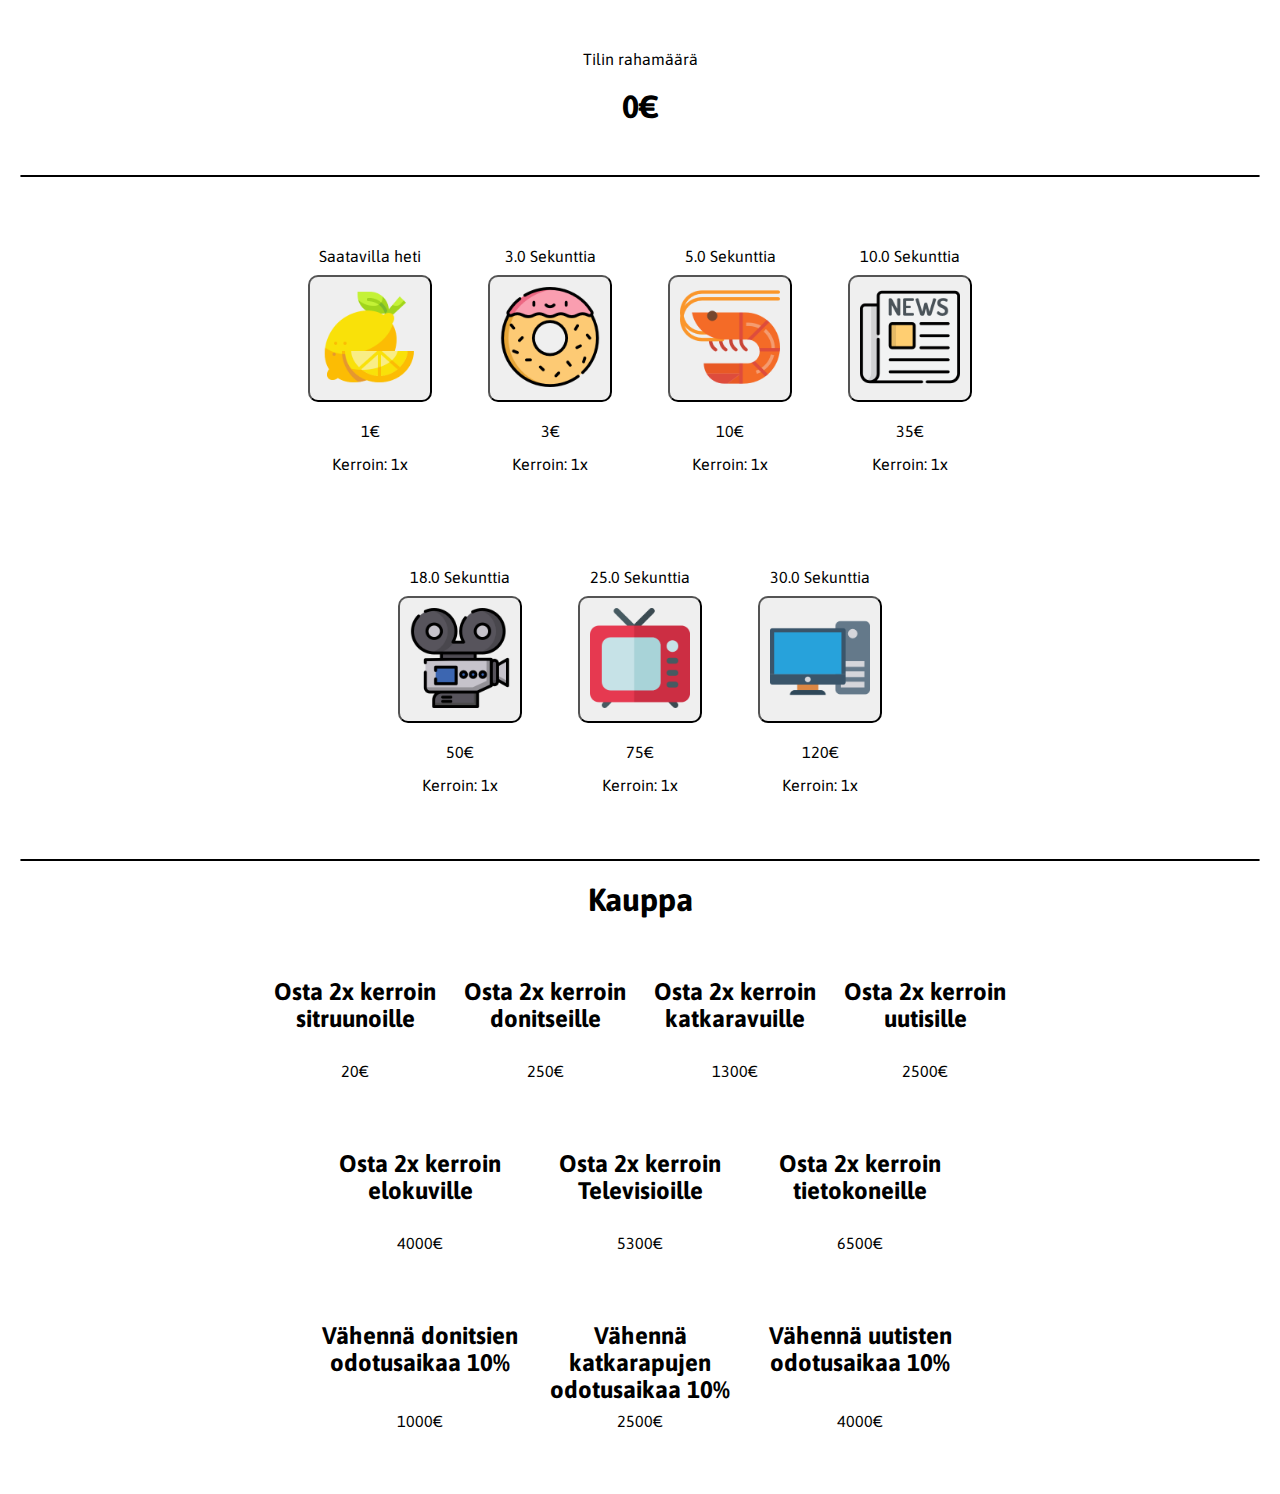
==== capgame.html @ 27792267 "MoneyInc" ====
<!DOCTYPE html>
<html>
  <head>
    <meta charset="utf-8">
    <link rel="stylesheet" href="capgamestyles.css">
    <script src="capgameengine.js"></script>
    <title>Kapitalisti Peli</title>
  </head>

  <body>

    <div class="account-balance">
      <p>Tilin rahamäärä</p>
      <h1 id="accountBalance">0€</h1>
    </div>

    <div class="väliviiva">
      <p></p>
    </div>

    <!-- Shop part -->
    <div class="shop1">

      <!-- Lemons -->
      <div class="buy-lemons">
        <p id="lemonsTimer">Saatavilla heti</p>

        <button id="lemonsButton" onclick="buyLemons()">
          <img src="CapPictures/lemon.png">
        </button>

        <p id="lemons-value">1€</p>
        <p id="lemonsKerroin">Kerroin: 1x</p>
      </div>

      <!-- Donuts -->
      <div class="buy-donuts">
        <p id="donutsTimer">3.0 Sekunttia</p>

          <button id="donutsButton" onclick="buyDonuts()">
            <img src="CapPictures/donut.png">
          </button>

        <p id="donuts-value">3€</p>
        <p id="donutsKerroin">Kerroin: 1x</p>
      </div>

      <!-- Shrimps -->
      <div class="buy-shrimps">
        <p id="shrimpsTimer">5.0 Sekunttia</p>

        <button id="shrimpsButton" onclick="buyShrimps()">
          <img src="CapPictures/shrimp.png">
        </button>

        <p id="shrimps-value">10€</p>
        <p id="shrimpsKerroin">Kerroin: 1x</p>
      </div>

      <!-- Newspapers -->
      <div class="buy-newspapers">
        <p id="newspapersTimer">10.0 Sekunttia</p>

        <button id="newspapersButton" onclick="buyNewspapers()">
          <img src="CapPictures/newspaper.png">
        </button>

        <p id="newspapers-value">35€</p>
        <p id="newspapersKerroin">Kerroin: 1x</p>
      </div>

    </div>

    <!-- Second shop part -->
    <div class="shop1-2">

      <div class="buy-films">
        <p id="filmsTimer">18.0 Sekunttia</p>

        <button id="filmsButton" onclick="buyFilms()">
          <img src="CapPictures/filmcamera.png">
        </button>

        <p id="films-value">50€</p>
        <p id="filmsKerroin">Kerroin: 1x</p>
      </div>

      <div class="buy-tvs">
        <p id="tvsTimer">25.0 Sekunttia</p>

        <button id="tvsButton" onclick="buyTvs()">
          <img src="CapPictures/tv.png">
        </button>

        <p id="tvs-value">75€</p>
        <p id="tvsKerroin">Kerroin: 1x</p>
      </div>

      <div class="buy-computers">
        <p id="computersTimer">30.0 Sekunttia</p>

        <button id="computersButton" onclick="buyComputers()">
          <img src="CapPictures/computer.png">
        </button>

        <p id="computers-value">120€</p>
        <p id="computersKerroin">Kerroin: 1x</p>
      </div>

    </div>

    <!---------------------------------------------------------->
    <div class="väliviiva2">
      <p></p>
    </div>

    <!-- Shop multiplier part -->
    <div class="shopTitle">
      <h1>Kauppa</h1>
    </div>

    <div class="shop">

      <!-- Lemons -->
      <div class="buyLemonsMultiplier" onclick="buyMultiplierForLemons()">
        <h2>Osta 2x kerroin sitruunoille</h2>
        <p id="lemonPrize">20€</p>
      </div>

      <!-- Donuts -->
      <div class="buyDonutsMultiplier" onclick="buyMultiplierForDonuts()">
        <h2>Osta 2x kerroin donitseille</h2>
        <p id="donutPrize">250€</p>
      </div>

      <!-- Shrimps -->
      <div class="buyShrimpsMultiplier" onclick="buyMultiplierForShrimps()">
        <h2>Osta 2x kerroin katkaravuille</h2>
        <p id="shrimpPrize">1300€</p>
      </div>

      <!-- Newspapers -->
      <div class="buyNewspapersMultiplier" onclick="buyMultiplierForNewspapers()">
        <h2>Osta 2x kerroin uutisille</h2>
        <p id="newspaperPrize">2500€</p>
      </div>

    </div>

    <!-- Shop multipliers second part (for films, tvs and computers) -->
    <div class="shop2-2">

      <div class="buyFilmsMultiplier" onclick="buyMultiplierForFilms()">
        <h2>Osta 2x kerroin elokuville</h2>
        <p id="filmPrize">4000€</p>
      </div>

      <div class="buyTvsMultiplier" onclick="buyMultiplierForTvs()">
        <h2>Osta 2x kerroin Televisioille</h2>
        <p id="tvsPrize">5300€</p>
      </div>

      <div class="buyComputersMultiplier" onclick="buyMultiplierForComputers()">
        <h2>Osta 2x kerroin tietokoneille</h2>
        <p id="computersPrize">6500€</p>
      </div>

    </div>

    <!------------------------------------------>

    <div class="väliviiva3">
      <p></p>
    </div>

    <!-- Time reducers -->
    <div class="shop2">

      <div id="donutReducer" class="buyDonutTimeReducer" onclick="donutTimeReducer()">
        <h2 id="donut-reducer">Vähennä donitsien odotusaikaa 10%</h2>
        <p id="donut-reducer-prize">1000€</p>
      </div>

      <div id="shrimpReducer" class="buyShrimpTimeReducer" onclick="shrimpTimeReducer()">
        <h2 id="shrimp-reducer">Vähennä katkarapujen odotusaikaa 10%</h2>
        <p id="shrimp-reducer-prize">2500€</p>
      </div>

      <div id="newspaperReducer" class="buyNewspaperTimeReducer" onclick="newspaperTimeReducer()">
        <h2 id="newspaper-reducer">Vähennä uutisten odotusaikaa 10%</h2>
        <p id="newspaper-reducer-prize">4000€</p>
      </div>

    </div>

    <p>&nbsp;</p>
    <p>&nbsp;</p>
    <p>&nbsp;</p>

  </body>
</html>
---- capgamestyles.css ----
@import url('https://fonts.googleapis.com/css?family=Asap:400,500,600&display=swap');

* {
  font-family: Asap, sans-serif;
  padding: 0;
  margin: 0;
}

.account-balance {
  text-align: center;
  padding-top: 50px;
  padding-bottom: 50px;
}

.account-balance p {
  padding-bottom: 20px;
}

/* Väliviiva */
.väliviiva {
  border: solid black 1px;
  margin-left: 20px;
  margin-right: 20px;
  border-radius: 50px;
}

/* --------------------------------------------------- */
                    /* Kauppa osio */

.shop1 {
  padding-top: 50px;
  padding-bottom: 40px;

  display: grid;
  grid-template-columns: repeat(auto-fit, 180px);
  justify-content: center;
}

/* Sitruunat */
.buy-lemons {
  text-align: center;
  padding-bottom: 30px;
}

#lemonsKerroin {
  padding: 5px;
}

.buy-lemons p {
  padding-top: 20px;
  padding-bottom: 10px;
}

.buy-lemons button {
  border-radius: 10px;
}

.buy-lemons img {
  padding: 10px;
  width: 100px;
}

/* Donitsit */
.buy-donuts {
  text-align: center;
  padding-bottom: 30px;
}

#donutsKerroin {
  padding: 5px;
}

.buy-donuts p {
  padding-top: 20px;
  padding-bottom: 10px;
}

.buy-donuts button {
  border-radius: 10px;
}

.buy-donuts img {
  padding: 10px;
  width: 100px;
}

/* Katkaravut */
.buy-shrimps {
  text-align: center;
  padding-bottom: 30px;
}

#shrimpsKerroin {
  padding: 5px;
}

.buy-shrimps p {
  padding-top: 20px;
  padding-bottom: 10px;
}

.buy-shrimps button {
  border-radius: 10px;
}

.buy-shrimps img {
  padding: 10px;
  width: 100px;
}

/* Uutiset */
.buy-newspapers {
  text-align: center;
  padding-bottom: 30px;
}

#newspapersKerroin {
  padding: 5px;
}

.buy-newspapers p {
  padding-top: 20px;
  padding-bottom: 10px;
}

.buy-newspapers button {
  border-radius: 10px;
}

.buy-newspapers img {
  padding: 10px;
  width: 100px;
}

/* Shop part 2 */
.shop1-2 {
  padding-bottom: 30px;

  display: grid;
  grid-template-columns: repeat(auto-fit, 180px);
  justify-content: center;
}

/* Films */
.buy-films {
  text-align: center;
  padding-bottom: 30px;
}

#filmsKerroin {
  padding: 5px;
}

.buy-films p {
  padding-top: 20px;
  padding-bottom: 10px;
}

.buy-films button {
  border-radius: 10px;
}

.buy-films img {
  padding: 10px;
  width: 100px;
}

/* Televisions */
.buy-tvs {
  text-align: center;
  padding-bottom: 30px;
}

#tvsKerroin {
  padding: 5px;
}

.buy-tvs p {
  padding-top: 20px;
  padding-bottom: 10px;
}

.buy-tvs button {
  border-radius: 10px;
}

.buy-tvs img {
  padding: 10px;
  width: 100px;
}

/* Computers */
.buy-computers {
  text-align: center;
  padding-bottom: 30px;
}

#computersKerroin {
  padding: 5px;
}

.buy-computers p {
  padding-top: 20px;
  padding-bottom: 10px;
}

.buy-computers button {
  border-radius: 10px;
}

.buy-computers img {
  padding: 10px;
  width: 100px;
}

/* Väliviiva2 */
.väliviiva2 {
  border: solid black 1px;
  margin-left: 20px;
  margin-right: 20px;
  border-radius: 50px;
}

/* Kertoimet */
.shop {
  padding-top: 50px;

  display: grid;
  grid-template-columns: repeat(auto-fit, 190px);
  justify-content: center;

  text-align: center;
}

.shopTitle {
  text-align: center;
  padding-top: 20px;
}

/* Lemons */
.buyLemonsMultiplier {
  padding: 10px;
  cursor: pointer;
  transition: 0.3s ease 0s;
}

.buyLemonsMultiplier:hover {
  background-color: #dedede;
  border-radius: 20px;
}

.buyLemonsMultiplier p {
  padding-top: 30px;
}

/* Donuts */
.buyDonutsMultiplier {
  padding: 10px;
  cursor: pointer;
  transition: 0.3s ease 0s;
}

.buyDonutsMultiplier:hover {
  background-color: #dedede;
  border-radius: 20px;
}

.buyDonutsMultiplier p {
  padding-top: 30px;
}

/* Shrimps */
.buyShrimpsMultiplier {
  padding: 10px;
  cursor: pointer;
  transition: 0.3s ease 0s;
}

.buyShrimpsMultiplier:hover {
  background-color: #dedede;
  border-radius: 20px;
}

.buyShrimpsMultiplier p {
  padding-top: 30px;
}

/* Newspapers */
.buyNewspapersMultiplier {
  padding: 10px;
  cursor: pointer;
  transition: 0.3s ease 0s;
}

.buyNewspapersMultiplier:hover {
  background-color: #dedede;
  border-radius: 20px;
}

.buyNewspapersMultiplier p {
  padding-top: 30px;
}

/* Multiplier shop part 2 */
.shop2-2 {
  padding-top: 50px;

  display: grid;
  grid-template-columns: repeat(auto-fit, 220px);
  justify-content: center;

  text-align: center;
}

/* Films */
.buyFilmsMultiplier {
  padding: 10px;
  cursor: pointer;
  transition: 0.3s ease 0s;
}

.buyFilmsMultiplier:hover {
  background-color: #dedede;
  border-radius: 20px;
}

.buyFilmsMultiplier p {
  padding-top: 30px;
}

/* Televisions */
.buyTvsMultiplier {
  padding: 10px;
  cursor: pointer;
  transition: 0.3s ease 0s;
}

.buyTvsMultiplier:hover {
  background-color: #dedede;
  border-radius: 20px;
}

.buyTvsMultiplier p {
  padding-top: 30px;
}

/* Computers */
.buyComputersMultiplier {
  padding: 10px;
  cursor: pointer;
  transition: 0.3s ease 0s;
}

.buyComputersMultiplier:hover {
  background-color: #dedede;
  border-radius: 20px;
}

.buyComputersMultiplier p {
  padding-top: 30px;
}

/* Time reducers in shop ----------------------------- */
.shop2 {
  padding-top: 50px;
  display: grid;
  grid-template-columns: repeat(auto-fit, 220px);
  justify-content: center;

  text-align: center;
}

.buyDonutTimeReducer {
  padding: 10px;
  text-align: center;

  cursor: pointer;
  transition: 0.3s ease 0s;
}

.buyDonutTimeReducer:hover {
  background-color: #dedede;
  border-radius: 20px;
}

.buyDonutTimeReducer h2 {
  height: 90px;
}

.buyShrimpTimeReducer {
  padding: 10px;
  text-align: center;

  cursor: pointer;
  transition: 0.3s ease 0s;
}

.buyShrimpTimeReducer:hover {
  background-color: #dedede;
  border-radius: 20px;
}

.buyShrimpTimeReducer h2 {
  height: 90px;
}

.buyNewspaperTimeReducer {
  padding: 10px;
  text-align: center;

  cursor: pointer;
  transition: 0.3s ease 0s;
}

.buyNewspaperTimeReducer:hover {
  background-color: #dedede;
  border-radius: 20px;
}

.buyNewspaperTimeReducer h2 {
  height: 90px;
}
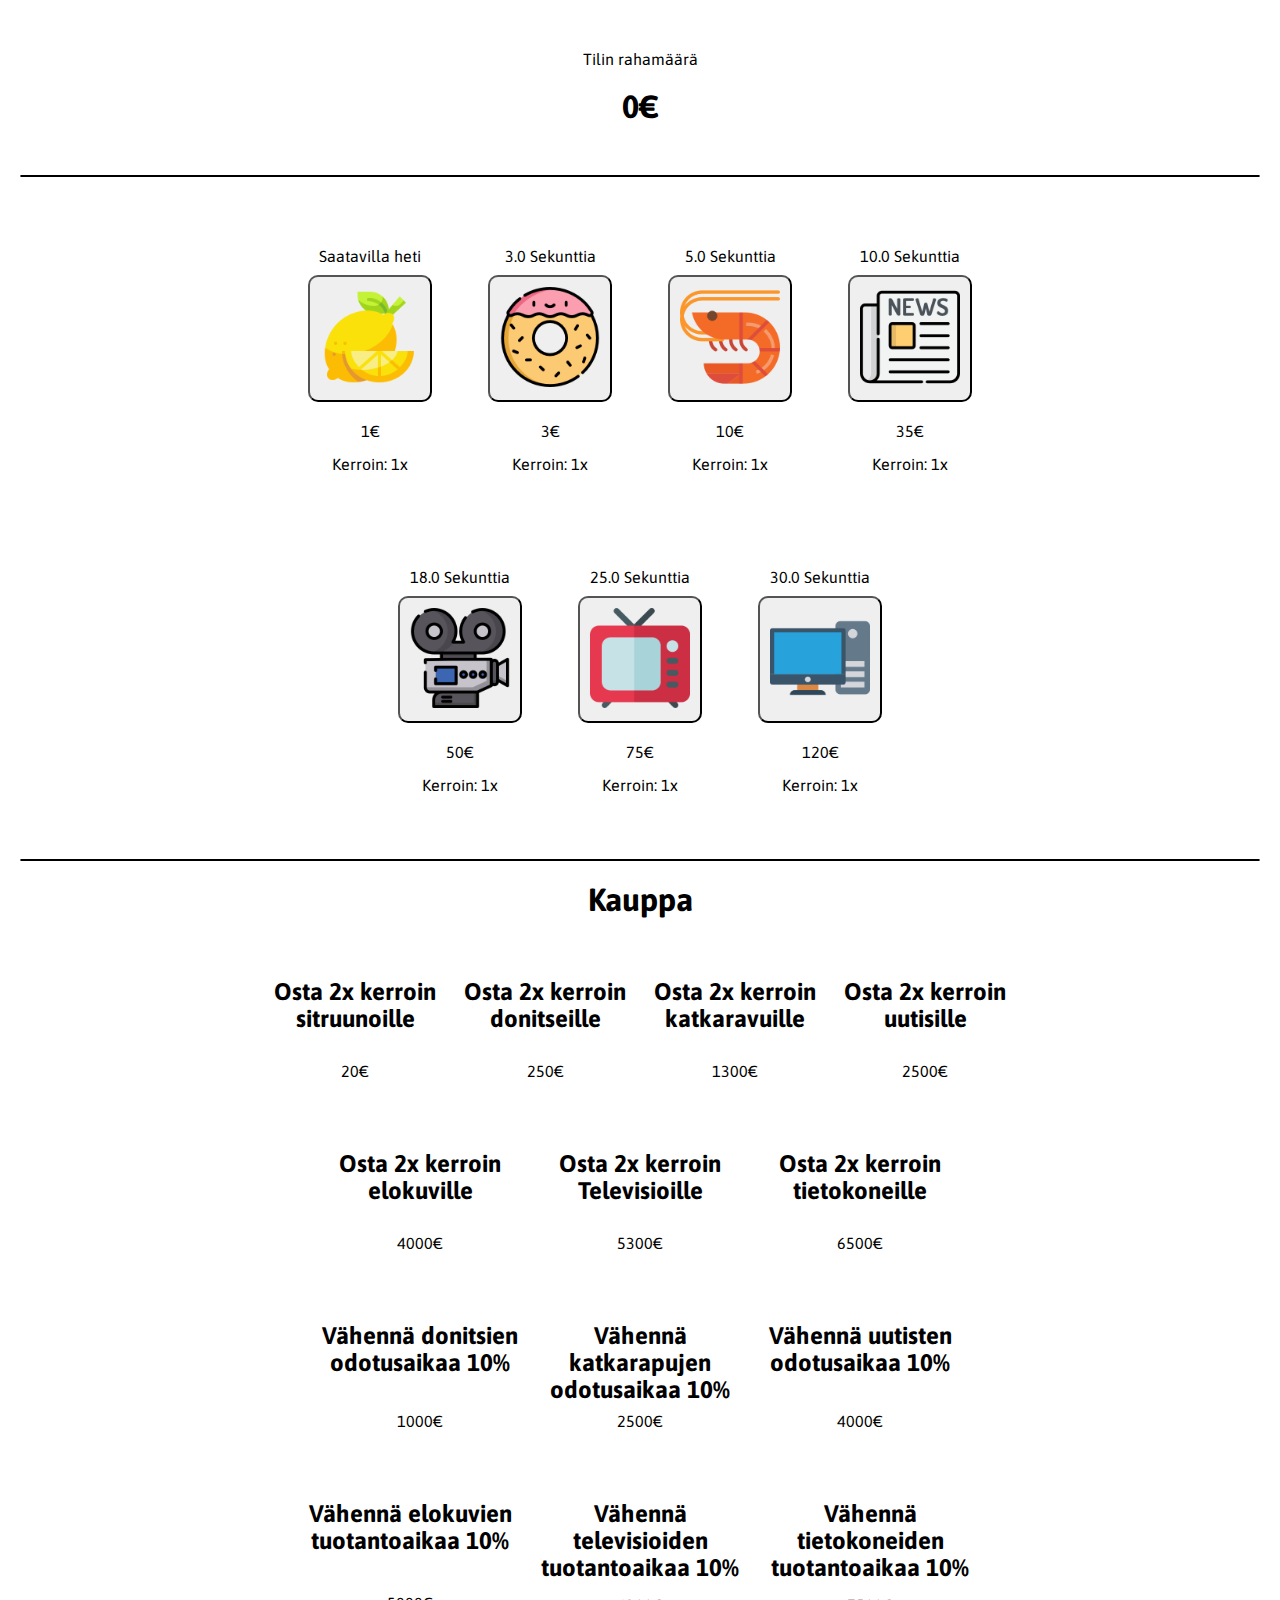
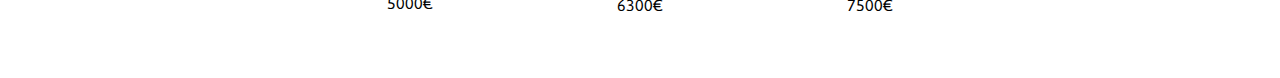
==== commit 2260cd92: "MoneyInc" ====
--- a/capgame.html
+++ b/capgame.html
@@ -169,10 +169,6 @@
 
     <!------------------------------------------>
 
-    <div class="väliviiva3">
-      <p></p>
-    </div>
-
     <!-- Time reducers -->
     <div class="shop2">
 
@@ -193,6 +189,25 @@
 
     </div>
 
+    <div class="shop3-2">
+
+      <div id="filmReducer" class="buyFilmTimeReducer" onclick="">
+        <h2 id="film-reducer">Vähennä elokuvien tuotantoaikaa 10%</h2>
+        <p id="fim-reducer-prize">5000€</p>
+      </div>
+
+      <div id="shrimpReducer" class="buyTvTimeReducer" onclick="">
+        <h2 id="tv-reducer">Vähennä televisioiden tuotantoaikaa 10%</h2>
+        <p id="tv-reducer-prize">6300€</p>
+      </div>
+
+      <div id="computerReducer" class="buyComputerTimeReducer" onclick="">
+        <h2 id="computer-reducer">Vähennä tietokoneiden tuotantoaikaa 10%</h2>
+        <p id="computer-reducer-prize">7500€</p>
+      </div>
+
+    </div>
+
     <p>&nbsp;</p>
     <p>&nbsp;</p>
     <p>&nbsp;</p>
--- a/capgamestyles.css
+++ b/capgamestyles.css
@@ -420,3 +420,59 @@
 .buyNewspaperTimeReducer h2 {
   height: 90px;
 }
+
+/* Time reducers part 2 */
+.shop3-2 {
+  padding-top: 50px;
+
+  display: grid;
+  grid-template-columns: repeat(auto-fit, 230px);
+  justify-content: center;
+
+  text-align: center;
+}
+
+.buyFilmTimeReducer {
+  padding: 10px;
+  cursor: pointer;
+  transition: 0.3s ease 0s;
+}
+
+.buyFilmTimeReducer:hover {
+  background-color: #dedede;
+  border-radius: 20px;
+}
+
+.buyFilmTimeReducer p {
+  padding-top: 40px;
+}
+
+.buyTvTimeReducer {
+  padding: 10px;
+  cursor: pointer;
+  transition: 0.3s ease 0s;
+}
+
+.buyTvTimeReducer:hover {
+  background-color: #dedede;
+  border-radius: 20px;
+}
+
+.buyTvTimeReducer p {
+  padding-top: 15px;
+}
+
+.buyComputerTimeReducer {
+  padding: 10px;
+  cursor: pointer;
+  transition: 0.3s ease 0s;
+}
+
+.buyComputerTimeReducer:hover {
+  background-color: #dedede;
+  border-radius: 20px;
+}
+
+.buyComputerTimeReducer p {
+  padding-top: 15px;
+}
